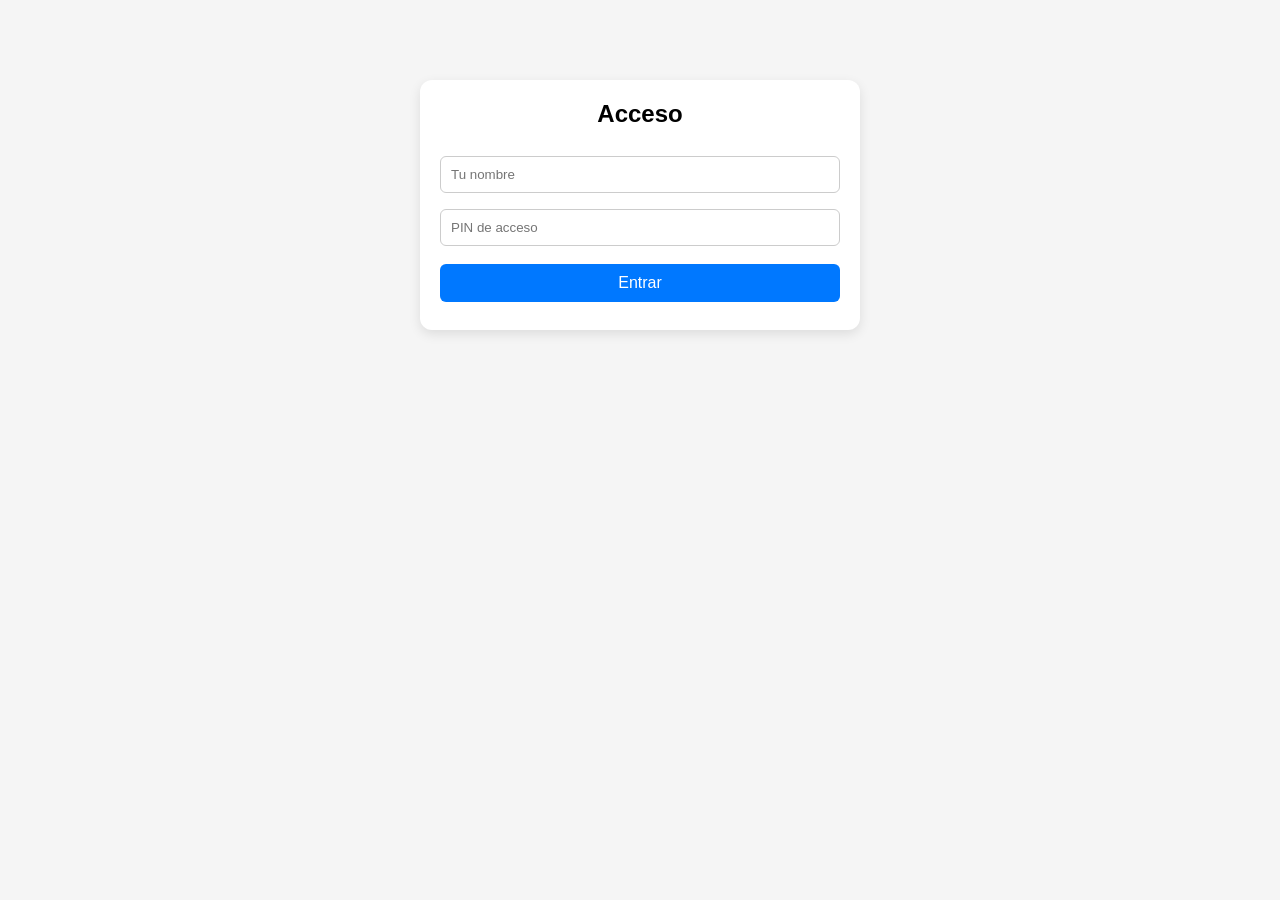
==== index.html @ 3c0d8268 "Refactor index.html with login functionality" ====
<!DOCTYPE html>
<html lang="es">
<head>
    <meta charset="UTF-8">
    <title>Negocios Encontrados</title>
    <style>
        body {
            font-family: Arial, sans-serif;
            background: #f5f5f5;
            margin: 0;
            padding: 20px;
        }

        h1 {
            text-align: center;
            color: #333;
            margin-bottom: 30px;
        }

        .container {
            display: grid;
            grid-template-columns: repeat(auto-fill, minmax(320px, 1fr));
            gap: 20px;
        }

        .card {
            background: white;
            padding: 20px;
            border-radius: 12px;
            box-shadow: 0 4px 12px rgba(0,0,0,0.1);
            transition: 0.2s;
            border: 3px solid transparent;
        }

        .card:hover {
            transform: scale(1.02);
        }

        .card.convencido {
            border-color: #2ecc71 !important;
        }

        .card.rechazado {
            border-color: #e74c3c !important;
        }

        .title {
            font-size: 20px;
            font-weight: bold;
            color: #222;
            margin-bottom: 8px;
        }

        .address {
            color: #555;
            margin-bottom: 10px;
        }

        .phone {
            font-size: 18px;
            font-weight: bold;
            color: #0078ff;
            cursor: pointer;
            margin-bottom: 10px;
            display: inline-block;
        }

        .rating {
            margin-top: 10px;
            color: #444;
        }

        .hours {
            margin-top: 10px;
            font-size: 14px;
            color: #666;
            white-space: pre-line;
        }

        .last-change {
            margin-top: 8px;
            font-size: 13px;
            color: #777;
        }

        .popup-menu {
            position: absolute;
            background: white;
            border-radius: 10px;
            box-shadow: 0 4px 12px rgba(0,0,0,0.2);
            padding: 10px;
            z-index: 9999;
            display: flex;
            flex-direction: column;
            gap: 8px;
        }

        .popup-menu button {
            padding: 8px 12px;
            border: none;
            border-radius: 6px;
            cursor: pointer;
            font-size: 15px;
        }

        .popup-menu button:hover {
            background: #eee;
        }

        .call-counter {
            margin-top: 5px;
            font-size: 14px;
            color: #444;
        }

        /* Login */
        #login-container {
            max-width: 400px;
            margin: 60px auto;
            background: white;
            padding: 20px;
            border-radius: 12px;
            box-shadow: 0 4px 12px rgba(0,0,0,0.1);
        }

        #login-container h2 {
            margin-top: 0;
            text-align: center;
        }

        #login-container input {
            width: 100%;
            padding: 10px;
            margin: 8px 0;
            border-radius: 6px;
            border: 1px solid #ccc;
            box-sizing: border-box;
        }

        #login-container button {
            width: 100%;
            padding: 10px;
            border-radius: 6px;
            border: none;
            background: #0078ff;
            color: white;
            font-size: 16px;
            cursor: pointer;
            margin-top: 10px;
        }

        #login-container button:hover {
            background: #005fcc;
        }

        #login-error {
            color: #e74c3c;
            margin-top: 8px;
            font-size: 14px;
            text-align: center;
        }

        #app {
            display: none;
        }
    </style>
</head>
<body>

<div id="login-container">
    <h2>Acceso</h2>
    <input type="text" id="login-name" placeholder="Tu nombre">
    <input type="password" id="login-pin" placeholder="PIN de acceso">
    <button id="login-button">Entrar</button>
    <div id="login-error"></div>
</div>

<div id="app">
    <h1>Negocios Encontrados</h1>
    <div class="container" id="results"></div>
</div>

<script>
const BACKEND_URL = "https://lavazz-nums.vercel.app";

let CURRENT_USER = null;
let ACCESS_HASH = null;
let dataBackend = {};

/* ================== UTIL: SHA-256 ================== */
async function sha256(text) {
    const enc = new TextEncoder().encode(text);
    const buf = await crypto.subtle.digest("SHA-256", enc);
    return Array.from(new Uint8Array(buf))
        .map(b => b.toString(16).padStart(2, "0"))
        .join("");
}

/* ================== LOGIN FLOW ================== */
async function tryLogin() {
    const nameInput = document.getElementById("login-name");
    const pinInput = document.getElementById("login-pin");
    const errorDiv = document.getElementById("login-error");

    const name = nameInput.value.trim() || "anon";
    const pin = pinInput.value.trim();

    if (!pin) {
        errorDiv.textContent = "Debes introducir el PIN.";
        return;
    }

    const hash = await sha256(pin);

    // Intentar login contra backend
    const res = await fetch(`${BACKEND_URL}/api/login`, {
        method: "POST",
        headers: { "Content-Type": "application/json" },
        body: JSON.stringify({ hash })
    });

    if (!res.ok) {
        errorDiv.textContent = "PIN incorrecto o acceso denegado.";
        return;
    }

    // Guardar en memoria y localStorage
    CURRENT_USER = name;
    ACCESS_HASH = hash;
    localStorage.setItem("caller_name", CURRENT_USER);
    localStorage.setItem("access_hash", ACCESS_HASH);

    // Mostrar app
    document.getElementById("login-container").style.display = "none";
    document.getElementById("app").style.display = "block";

    loadData();
}

document.getElementById("login-button").addEventListener("click", () => {
    tryLogin();
});

document.addEventListener("keydown", e => {
    if (e.key === "Enter" && document.getElementById("login-container").style.display !== "none") {
        tryLogin();
    }
});

/* ================== AUTO-LOGIN SI YA TIENE HASH ================== */
(async function initLogin() {
    const savedName = localStorage.getItem("caller_name");
    const savedHash = localStorage.getItem("access_hash");

    if (savedName && savedHash) {
        // Probar si el hash sigue siendo válido
        const res = await fetch(`${BACKEND_URL}/api/login`, {
            method: "POST",
            headers: { "Content-Type": "application/json" },
            body: JSON.stringify({ hash: savedHash })
        });

        if (res.ok) {
            CURRENT_USER = savedName;
            ACCESS_HASH = savedHash;
            document.getElementById("login-container").style.display = "none";
            document.getElementById("app").style.display = "block";
            loadData();
            return;
        } else {
            localStorage.removeItem("access_hash");
        }
    }

    // Mostrar login si no hay acceso válido
    document.getElementById("login-container").style.display = "block";
})();

/* ================== BACKEND HELPERS ================== */
async function guardarEnBackend() {
    await fetch(`${BACKEND_URL}/api/save`, {
        method: "POST",
        headers: {
            "Content-Type": "application/json",
            "X-Access-Hash": ACCESS_HASH
        },
        body: JSON.stringify({ payload: dataBackend })
    });
}

async function cargarDesdeBackend() {
    const r = await fetch(`${BACKEND_URL}/api/load`, {
        headers: {
            "X-Access-Hash": ACCESS_HASH
        }
    });
    if (!r.ok) {
        throw new Error("No autorizado o error de backend");
    }
    const data = await r.json();
    dataBackend = data.payload || {};
}

/* ================== APP ================== */
async function loadData() {
    await cargarDesdeBackend();

    const response = await fetch("resultados.json");
    const data = await response.json();

    const container = document.getElementById("results");
    container.innerHTML = "";

    data.forEach(item => {
        const card = document.createElement("div");
        card.className = "card";

        const id = item.placeId ||
            btoa((item.title + item.address).toLowerCase()).replace(/=/g, "");

        if (!dataBackend[id]) {
            dataBackend[id] = { calls: 0, status: null, history: [] };
        }

        const info = dataBackend[id];

        card.dataset.id = id;

        const lastEntry = info.history.length
            ? info.history[info.history.length - 1]
            : null;

        const lastText = lastEntry
            ? `Último cambio: ${
                lastEntry.type === "call"
                    ? "Llamada"
                    : "Estado: " + lastEntry.status
              } por ${lastEntry.by}`
            : "Sin cambios registrados";

        card.innerHTML = `
            <div class="title">${item.title || "Sin nombre"}</div>
            <div class="address">${item.address || "Sin dirección"}</div>

            <div class="phone" data-phone="${item.phone}" data-id="${id}">
                ${item.phone || "Sin teléfono"}
            </div>

            <div class="call-counter" id="counter_${id}">
                Llamadas: ${info.calls}
            </div>

            <div class="rating">
                ${item.totalScore ? `${item.totalScore} ⭐ (${item.reviewsCount || 0} reseñas)` : "Sin rating"}
            </div>

            <div class="hours">
                ${(item.openingHours || []).map(h => `${h.day}: ${h.hours}`).join("\n")}
            </div>

            <div class="last-change">${lastText}</div>
        `;

        aplicarEstado(card, info.status);
        container.appendChild(card);
    });

    activarEventos();
}

function activarEventos() {
    document.querySelectorAll(".phone").forEach(el => {
        el.addEventListener("click", function (e) {
            e.stopPropagation();
            openMenu(this.dataset.phone, this.dataset.id, this);
        });
    });
}

function aplicarEstado(card, status) {
    card.classList.remove("convencido", "rechazado");
    if (status === "convencido") card.classList.add("convencido");
    if (status === "rechazado") card.classList.add("rechazado");
}

function openMenu(phone, id, element) {
    closeExistingMenus();

    const menu = document.createElement("div");
    menu.className = "popup-menu";

    menu.innerHTML = `
        <button onclick="callNumber('${phone}', '${id}')">📞 Llamar</button>
        <button onclick="markStatus('${id}', 'convencido')">✔️ Convencido</button>
        <button onclick="markStatus('${id}', 'rechazado')">❌ Rechazado</button>
    `;

    document.body.appendChild(menu);

    const rect = element.getBoundingClientRect();
    menu.style.top = rect.bottom + "px";
    menu.style.left = rect.left + "px";

    setTimeout(() => {
        document.addEventListener("click", closeExistingMenus, { once: true });
    }, 100);
}

function closeExistingMenus() {
    document.querySelectorAll(".popup-menu").forEach(m => m.remove());
}

async function callNumber(phone, id) {
    await incrementCounter(id);
    window.location.href = `tel:${phone}`;
    closeExistingMenus();
}

async function markStatus(id, status) {
    const info = dataBackend[id];

    info.status = status;

    info.history.push({
        type: "status",
        status,
        by: CURRENT_USER,
        at: new Date().toISOString()
    });

    await guardarEnBackend();
    await loadData();
    closeExistingMenus();
}

async function incrementCounter(id) {
    const info = dataBackend[id];

    info.calls++;

    info.history.push({
        type: "call",
        by: CURRENT_USER,
        at: new Date().toISOString()
    });

    await guardarEnBackend();
    await loadData();
}
</script>

</body>
</html>
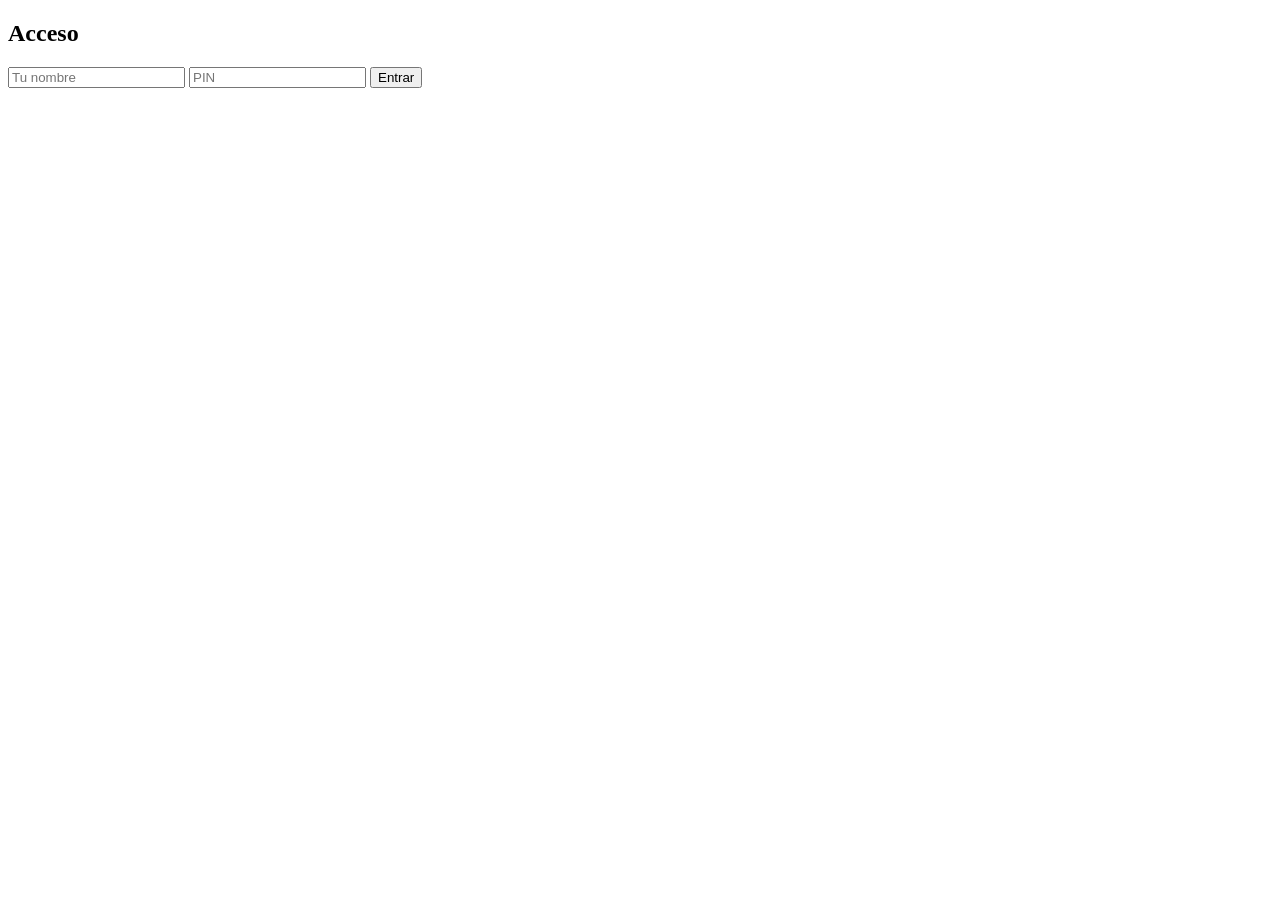
==== commit cd611f3d: "Refactor index.html for login functionality" ====
--- a/index.html
+++ b/index.html
@@ -2,192 +2,21 @@
 <html lang="es">
 <head>
     <meta charset="UTF-8">
-    <title>Negocios Encontrados</title>
-    <style>
-        body {
-            font-family: Arial, sans-serif;
-            background: #f5f5f5;
-            margin: 0;
-            padding: 20px;
-        }
-
-        h1 {
-            text-align: center;
-            color: #333;
-            margin-bottom: 30px;
-        }
-
-        .container {
-            display: grid;
-            grid-template-columns: repeat(auto-fill, minmax(320px, 1fr));
-            gap: 20px;
-        }
-
-        .card {
-            background: white;
-            padding: 20px;
-            border-radius: 12px;
-            box-shadow: 0 4px 12px rgba(0,0,0,0.1);
-            transition: 0.2s;
-            border: 3px solid transparent;
-        }
-
-        .card:hover {
-            transform: scale(1.02);
-        }
-
-        .card.convencido {
-            border-color: #2ecc71 !important;
-        }
-
-        .card.rechazado {
-            border-color: #e74c3c !important;
-        }
-
-        .title {
-            font-size: 20px;
-            font-weight: bold;
-            color: #222;
-            margin-bottom: 8px;
-        }
-
-        .address {
-            color: #555;
-            margin-bottom: 10px;
-        }
-
-        .phone {
-            font-size: 18px;
-            font-weight: bold;
-            color: #0078ff;
-            cursor: pointer;
-            margin-bottom: 10px;
-            display: inline-block;
-        }
-
-        .rating {
-            margin-top: 10px;
-            color: #444;
-        }
-
-        .hours {
-            margin-top: 10px;
-            font-size: 14px;
-            color: #666;
-            white-space: pre-line;
-        }
-
-        .last-change {
-            margin-top: 8px;
-            font-size: 13px;
-            color: #777;
-        }
-
-        .popup-menu {
-            position: absolute;
-            background: white;
-            border-radius: 10px;
-            box-shadow: 0 4px 12px rgba(0,0,0,0.2);
-            padding: 10px;
-            z-index: 9999;
-            display: flex;
-            flex-direction: column;
-            gap: 8px;
-        }
-
-        .popup-menu button {
-            padding: 8px 12px;
-            border: none;
-            border-radius: 6px;
-            cursor: pointer;
-            font-size: 15px;
-        }
-
-        .popup-menu button:hover {
-            background: #eee;
-        }
-
-        .call-counter {
-            margin-top: 5px;
-            font-size: 14px;
-            color: #444;
-        }
-
-        /* Login */
-        #login-container {
-            max-width: 400px;
-            margin: 60px auto;
-            background: white;
-            padding: 20px;
-            border-radius: 12px;
-            box-shadow: 0 4px 12px rgba(0,0,0,0.1);
-        }
-
-        #login-container h2 {
-            margin-top: 0;
-            text-align: center;
-        }
-
-        #login-container input {
-            width: 100%;
-            padding: 10px;
-            margin: 8px 0;
-            border-radius: 6px;
-            border: 1px solid #ccc;
-            box-sizing: border-box;
-        }
-
-        #login-container button {
-            width: 100%;
-            padding: 10px;
-            border-radius: 6px;
-            border: none;
-            background: #0078ff;
-            color: white;
-            font-size: 16px;
-            cursor: pointer;
-            margin-top: 10px;
-        }
-
-        #login-container button:hover {
-            background: #005fcc;
-        }
-
-        #login-error {
-            color: #e74c3c;
-            margin-top: 8px;
-            font-size: 14px;
-            text-align: center;
-        }
-
-        #app {
-            display: none;
-        }
-    </style>
+    <title>Login</title>
 </head>
 <body>
 
-<div id="login-container">
-    <h2>Acceso</h2>
-    <input type="text" id="login-name" placeholder="Tu nombre">
-    <input type="password" id="login-pin" placeholder="PIN de acceso">
-    <button id="login-button">Entrar</button>
-    <div id="login-error"></div>
-</div>
+<h2>Acceso</h2>
 
-<div id="app">
-    <h1>Negocios Encontrados</h1>
-    <div class="container" id="results"></div>
-</div>
+<input type="text" id="login-name" placeholder="Tu nombre">
+<input type="password" id="login-pin" placeholder="PIN">
+<button id="login-button">Entrar</button>
+
+<div id="login-error" style="color:red;"></div>
 
 <script>
 const BACKEND_URL = "https://lavazz-nums.vercel.app";
 
-let CURRENT_USER = null;
-let ACCESS_HASH = null;
-let dataBackend = {};
-
-/* ================== UTIL: SHA-256 ================== */
 async function sha256(text) {
     const enc = new TextEncoder().encode(text);
     const buf = await crypto.subtle.digest("SHA-256", enc);
@@ -196,14 +25,10 @@
         .join("");
 }
 
-/* ================== LOGIN FLOW ================== */
 async function tryLogin() {
-    const nameInput = document.getElementById("login-name");
-    const pinInput = document.getElementById("login-pin");
+    const name = document.getElementById("login-name").value.trim() || "anon";
+    const pin = document.getElementById("login-pin").value.trim();
     const errorDiv = document.getElementById("login-error");
-
-    const name = nameInput.value.trim() || "anon";
-    const pin = pinInput.value.trim();
 
     if (!pin) {
         errorDiv.textContent = "Debes introducir el PIN.";
@@ -212,7 +37,6 @@
 
     const hash = await sha256(pin);
 
-    // Intentar login contra backend
     const res = await fetch(`${BACKEND_URL}/api/login`, {
         method: "POST",
         headers: { "Content-Type": "application/json" },
@@ -220,233 +44,19 @@
     });
 
     if (!res.ok) {
-        errorDiv.textContent = "PIN incorrecto o acceso denegado.";
+        errorDiv.textContent = "PIN incorrecto.";
         return;
     }
 
-    // Guardar en memoria y localStorage
-    CURRENT_USER = name;
-    ACCESS_HASH = hash;
-    localStorage.setItem("caller_name", CURRENT_USER);
-    localStorage.setItem("access_hash", ACCESS_HASH);
+    // Guardar datos
+    localStorage.setItem("caller_name", name);
+    localStorage.setItem("access_hash", hash);
 
-    // Mostrar app
-    document.getElementById("login-container").style.display = "none";
-    document.getElementById("app").style.display = "block";
-
-    loadData();
+    // Ir a la app
+    window.location.href = "app.html";
 }
 
-document.getElementById("login-button").addEventListener("click", () => {
-    tryLogin();
-});
-
-document.addEventListener("keydown", e => {
-    if (e.key === "Enter" && document.getElementById("login-container").style.display !== "none") {
-        tryLogin();
-    }
-});
-
-/* ================== AUTO-LOGIN SI YA TIENE HASH ================== */
-(async function initLogin() {
-    const savedName = localStorage.getItem("caller_name");
-    const savedHash = localStorage.getItem("access_hash");
-
-    if (savedName && savedHash) {
-        // Probar si el hash sigue siendo válido
-        const res = await fetch(`${BACKEND_URL}/api/login`, {
-            method: "POST",
-            headers: { "Content-Type": "application/json" },
-            body: JSON.stringify({ hash: savedHash })
-        });
-
-        if (res.ok) {
-            CURRENT_USER = savedName;
-            ACCESS_HASH = savedHash;
-            document.getElementById("login-container").style.display = "none";
-            document.getElementById("app").style.display = "block";
-            loadData();
-            return;
-        } else {
-            localStorage.removeItem("access_hash");
-        }
-    }
-
-    // Mostrar login si no hay acceso válido
-    document.getElementById("login-container").style.display = "block";
-})();
-
-/* ================== BACKEND HELPERS ================== */
-async function guardarEnBackend() {
-    await fetch(`${BACKEND_URL}/api/save`, {
-        method: "POST",
-        headers: {
-            "Content-Type": "application/json",
-            "X-Access-Hash": ACCESS_HASH
-        },
-        body: JSON.stringify({ payload: dataBackend })
-    });
-}
-
-async function cargarDesdeBackend() {
-    const r = await fetch(`${BACKEND_URL}/api/load`, {
-        headers: {
-            "X-Access-Hash": ACCESS_HASH
-        }
-    });
-    if (!r.ok) {
-        throw new Error("No autorizado o error de backend");
-    }
-    const data = await r.json();
-    dataBackend = data.payload || {};
-}
-
-/* ================== APP ================== */
-async function loadData() {
-    await cargarDesdeBackend();
-
-    const response = await fetch("resultados.json");
-    const data = await response.json();
-
-    const container = document.getElementById("results");
-    container.innerHTML = "";
-
-    data.forEach(item => {
-        const card = document.createElement("div");
-        card.className = "card";
-
-        const id = item.placeId ||
-            btoa((item.title + item.address).toLowerCase()).replace(/=/g, "");
-
-        if (!dataBackend[id]) {
-            dataBackend[id] = { calls: 0, status: null, history: [] };
-        }
-
-        const info = dataBackend[id];
-
-        card.dataset.id = id;
-
-        const lastEntry = info.history.length
-            ? info.history[info.history.length - 1]
-            : null;
-
-        const lastText = lastEntry
-            ? `Último cambio: ${
-                lastEntry.type === "call"
-                    ? "Llamada"
-                    : "Estado: " + lastEntry.status
-              } por ${lastEntry.by}`
-            : "Sin cambios registrados";
-
-        card.innerHTML = `
-            <div class="title">${item.title || "Sin nombre"}</div>
-            <div class="address">${item.address || "Sin dirección"}</div>
-
-            <div class="phone" data-phone="${item.phone}" data-id="${id}">
-                ${item.phone || "Sin teléfono"}
-            </div>
-
-            <div class="call-counter" id="counter_${id}">
-                Llamadas: ${info.calls}
-            </div>
-
-            <div class="rating">
-                ${item.totalScore ? `${item.totalScore} ⭐ (${item.reviewsCount || 0} reseñas)` : "Sin rating"}
-            </div>
-
-            <div class="hours">
-                ${(item.openingHours || []).map(h => `${h.day}: ${h.hours}`).join("\n")}
-            </div>
-
-            <div class="last-change">${lastText}</div>
-        `;
-
-        aplicarEstado(card, info.status);
-        container.appendChild(card);
-    });
-
-    activarEventos();
-}
-
-function activarEventos() {
-    document.querySelectorAll(".phone").forEach(el => {
-        el.addEventListener("click", function (e) {
-            e.stopPropagation();
-            openMenu(this.dataset.phone, this.dataset.id, this);
-        });
-    });
-}
-
-function aplicarEstado(card, status) {
-    card.classList.remove("convencido", "rechazado");
-    if (status === "convencido") card.classList.add("convencido");
-    if (status === "rechazado") card.classList.add("rechazado");
-}
-
-function openMenu(phone, id, element) {
-    closeExistingMenus();
-
-    const menu = document.createElement("div");
-    menu.className = "popup-menu";
-
-    menu.innerHTML = `
-        <button onclick="callNumber('${phone}', '${id}')">📞 Llamar</button>
-        <button onclick="markStatus('${id}', 'convencido')">✔️ Convencido</button>
-        <button onclick="markStatus('${id}', 'rechazado')">❌ Rechazado</button>
-    `;
-
-    document.body.appendChild(menu);
-
-    const rect = element.getBoundingClientRect();
-    menu.style.top = rect.bottom + "px";
-    menu.style.left = rect.left + "px";
-
-    setTimeout(() => {
-        document.addEventListener("click", closeExistingMenus, { once: true });
-    }, 100);
-}
-
-function closeExistingMenus() {
-    document.querySelectorAll(".popup-menu").forEach(m => m.remove());
-}
-
-async function callNumber(phone, id) {
-    await incrementCounter(id);
-    window.location.href = `tel:${phone}`;
-    closeExistingMenus();
-}
-
-async function markStatus(id, status) {
-    const info = dataBackend[id];
-
-    info.status = status;
-
-    info.history.push({
-        type: "status",
-        status,
-        by: CURRENT_USER,
-        at: new Date().toISOString()
-    });
-
-    await guardarEnBackend();
-    await loadData();
-    closeExistingMenus();
-}
-
-async function incrementCounter(id) {
-    const info = dataBackend[id];
-
-    info.calls++;
-
-    info.history.push({
-        type: "call",
-        by: CURRENT_USER,
-        at: new Date().toISOString()
-    });
-
-    await guardarEnBackend();
-    await loadData();
-}
+document.getElementById("login-button").onclick = tryLogin;
 </script>
 
 </body>
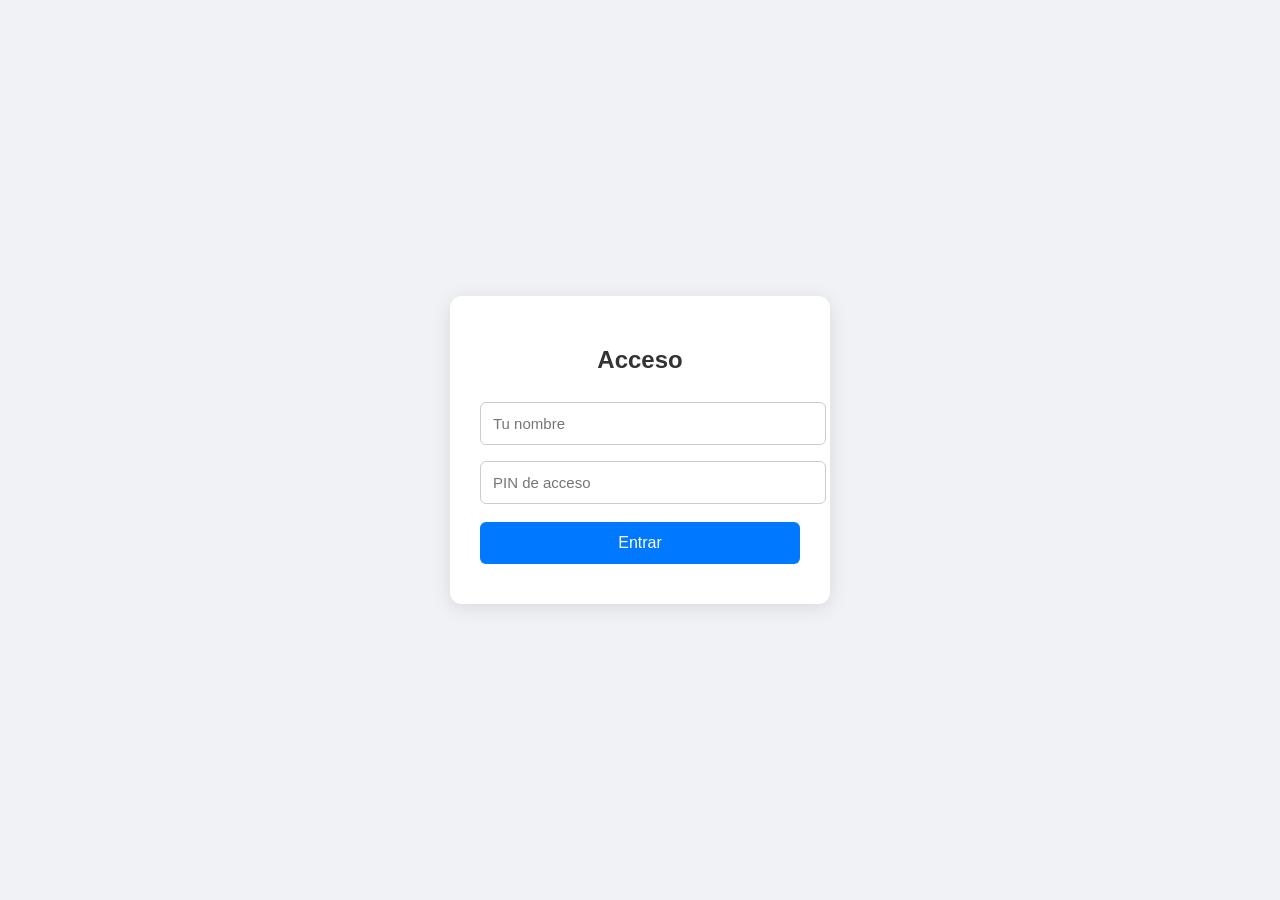
==== commit 2cb6b83a: "Update index.html" ====
--- a/index.html
+++ b/index.html
@@ -2,17 +2,73 @@
 <html lang="es">
 <head>
     <meta charset="UTF-8">
-    <title>Login</title>
+    <title>Acceso</title>
+    <style>
+        body {
+            background: #f0f2f5;
+            font-family: Arial, sans-serif;
+            display: flex;
+            justify-content: center;
+            align-items: center;
+            height: 100vh;
+            margin: 0;
+        }
+
+        #login-box {
+            background: white;
+            padding: 30px;
+            border-radius: 12px;
+            box-shadow: 0 4px 20px rgba(0,0,0,0.1);
+            width: 320px;
+            text-align: center;
+        }
+
+        #login-box h2 {
+            margin-bottom: 20px;
+            color: #333;
+        }
+
+        input {
+            width: 100%;
+            padding: 12px;
+            margin: 8px 0;
+            border-radius: 6px;
+            border: 1px solid #ccc;
+            font-size: 15px;
+        }
+
+        button {
+            width: 100%;
+            padding: 12px;
+            background: #0078ff;
+            color: white;
+            border: none;
+            border-radius: 6px;
+            font-size: 16px;
+            cursor: pointer;
+            margin-top: 10px;
+        }
+
+        button:hover {
+            background: #005fcc;
+        }
+
+        #login-error {
+            color: #e74c3c;
+            margin-top: 10px;
+            font-size: 14px;
+        }
+    </style>
 </head>
 <body>
 
-<h2>Acceso</h2>
-
-<input type="text" id="login-name" placeholder="Tu nombre">
-<input type="password" id="login-pin" placeholder="PIN">
-<button id="login-button">Entrar</button>
-
-<div id="login-error" style="color:red;"></div>
+<div id="login-box">
+    <h2>Acceso</h2>
+    <input type="text" id="login-name" placeholder="Tu nombre">
+    <input type="password" id="login-pin" placeholder="PIN de acceso">
+    <button id="login-button">Entrar</button>
+    <div id="login-error"></div>
+</div>
 
 <script>
 const BACKEND_URL = "https://lavazz-nums.vercel.app";
@@ -48,11 +104,9 @@
         return;
     }
 
-    // Guardar datos
     localStorage.setItem("caller_name", name);
     localStorage.setItem("access_hash", hash);
 
-    // Ir a la app
     window.location.href = "app.html";
 }
 
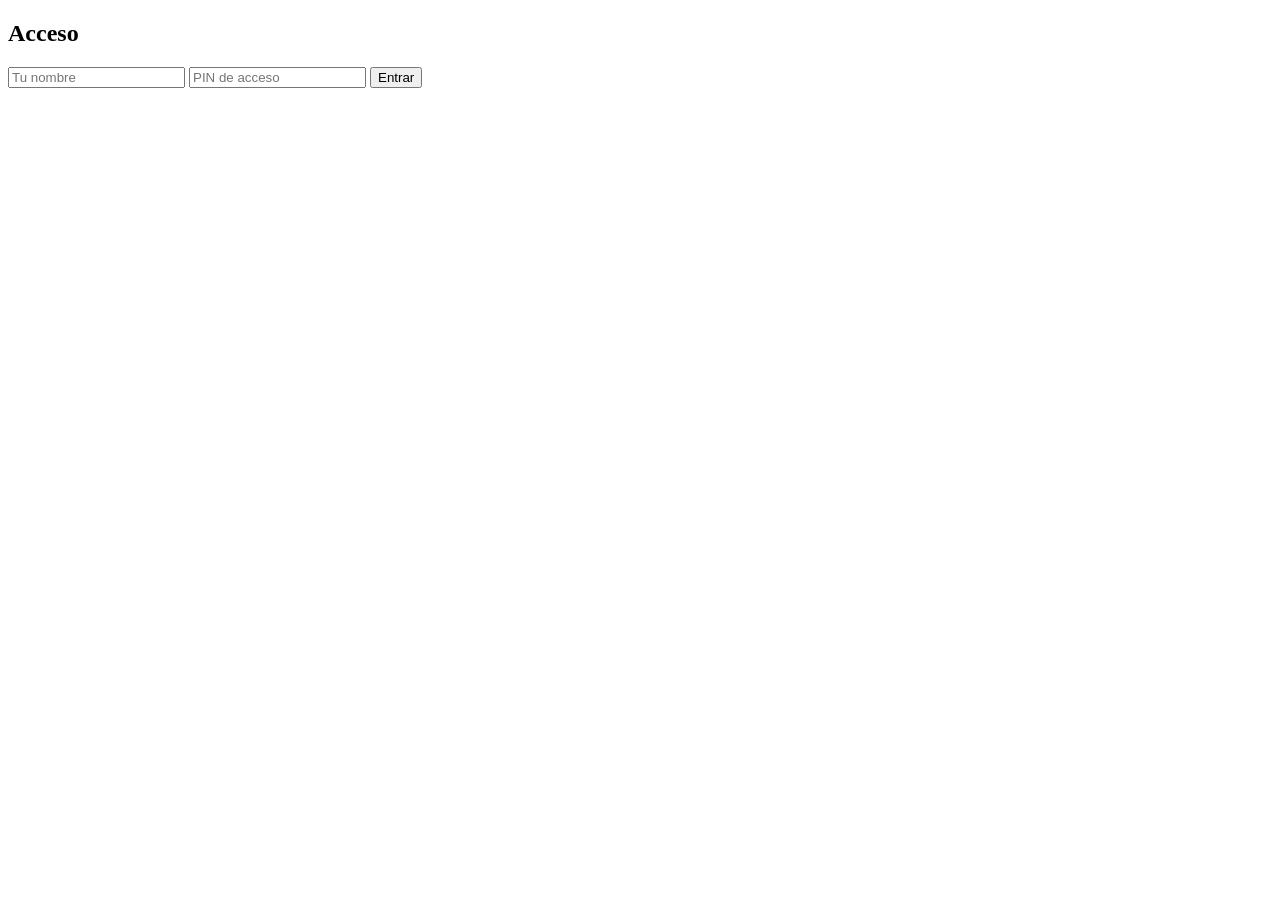
==== commit 56bfad63: "Refactor index.html to use external styles and scripts Updated the login page structure and linked e" ====
--- a/index.html
+++ b/index.html
@@ -3,62 +3,7 @@
 <head>
     <meta charset="UTF-8">
     <title>Acceso</title>
-    <style>
-        body {
-            background: #f0f2f5;
-            font-family: Arial, sans-serif;
-            display: flex;
-            justify-content: center;
-            align-items: center;
-            height: 100vh;
-            margin: 0;
-        }
-
-        #login-box {
-            background: white;
-            padding: 30px;
-            border-radius: 12px;
-            box-shadow: 0 4px 20px rgba(0,0,0,0.1);
-            width: 320px;
-            text-align: center;
-        }
-
-        #login-box h2 {
-            margin-bottom: 20px;
-            color: #333;
-        }
-
-        input {
-            width: 100%;
-            padding: 12px;
-            margin: 8px 0;
-            border-radius: 6px;
-            border: 1px solid #ccc;
-            font-size: 15px;
-        }
-
-        button {
-            width: 100%;
-            padding: 12px;
-            background: #0078ff;
-            color: white;
-            border: none;
-            border-radius: 6px;
-            font-size: 16px;
-            cursor: pointer;
-            margin-top: 10px;
-        }
-
-        button:hover {
-            background: #005fcc;
-        }
-
-        #login-error {
-            color: #e74c3c;
-            margin-top: 10px;
-            font-size: 14px;
-        }
-    </style>
+    <link rel="stylesheet" href="css/login.css">
 </head>
 <body>
 
@@ -70,48 +15,6 @@
     <div id="login-error"></div>
 </div>
 
-<script>
-const BACKEND_URL = "https://lavazz-nums.vercel.app";
-
-async function sha256(text) {
-    const enc = new TextEncoder().encode(text);
-    const buf = await crypto.subtle.digest("SHA-256", enc);
-    return Array.from(new Uint8Array(buf))
-        .map(b => b.toString(16).padStart(2, "0"))
-        .join("");
-}
-
-async function tryLogin() {
-    const name = document.getElementById("login-name").value.trim() || "anon";
-    const pin = document.getElementById("login-pin").value.trim();
-    const errorDiv = document.getElementById("login-error");
-
-    if (!pin) {
-        errorDiv.textContent = "Debes introducir el PIN.";
-        return;
-    }
-
-    const hash = await sha256(pin);
-
-    const res = await fetch(`${BACKEND_URL}/api/login`, {
-        method: "POST",
-        headers: { "Content-Type": "application/json" },
-        body: JSON.stringify({ hash })
-    });
-
-    if (!res.ok) {
-        errorDiv.textContent = "PIN incorrecto.";
-        return;
-    }
-
-    localStorage.setItem("caller_name", name);
-    localStorage.setItem("access_hash", hash);
-
-    window.location.href = "app.html";
-}
-
-document.getElementById("login-button").onclick = tryLogin;
-</script>
-
+<script src="js/login.js"></script>
 </body>
 </html>
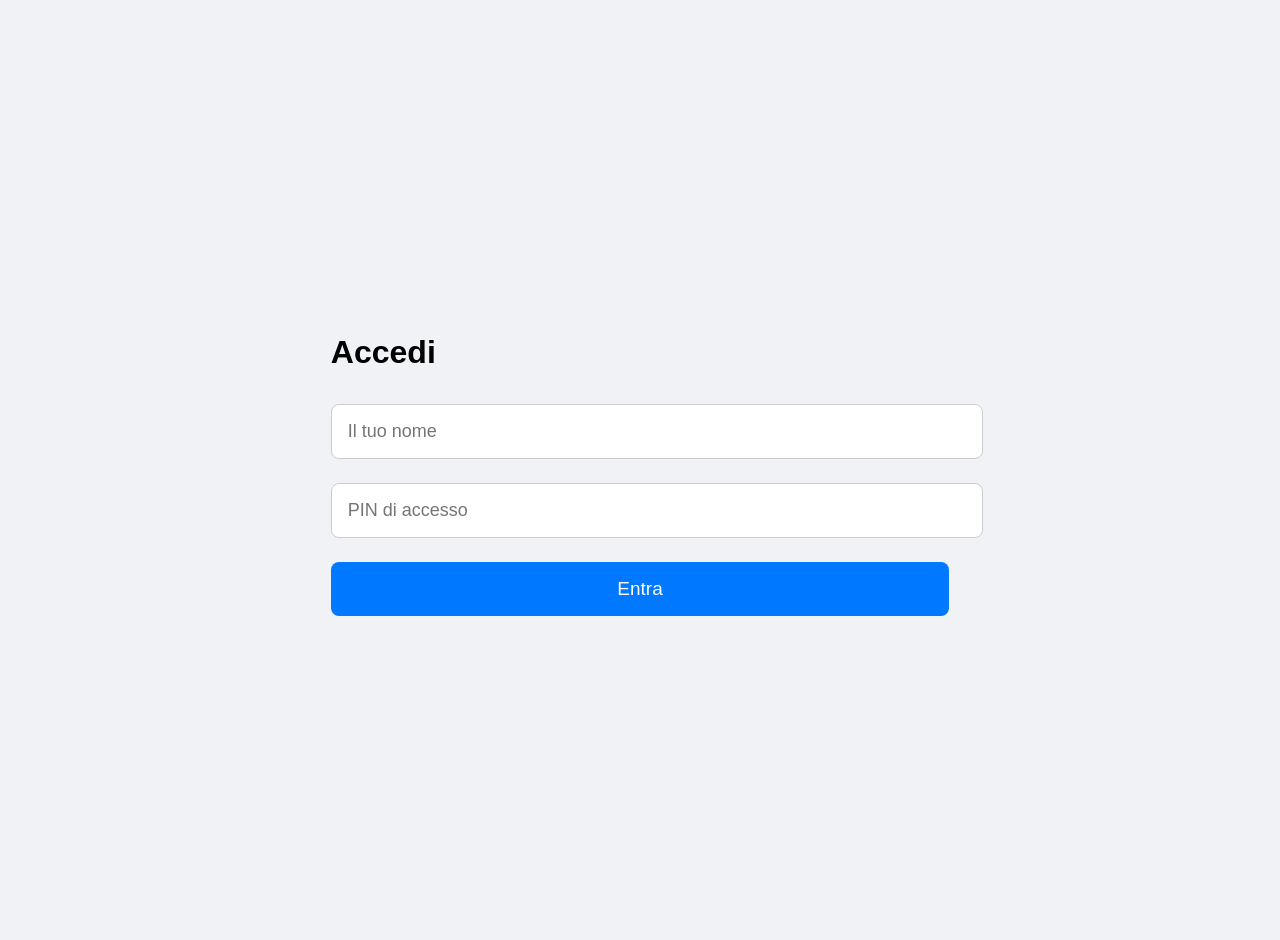
==== commit 12d5f315: "Update index.html" ====
--- a/index.html
+++ b/index.html
@@ -1,18 +1,24 @@
 <!DOCTYPE html>
-<html lang="es">
+<html lang="it">
 <head>
     <meta charset="UTF-8">
-    <title>Acceso</title>
+    <meta name="viewport" content="width=device-width, initial-scale=1.0">
+    <title>Accedi</title>
     <link rel="stylesheet" href="css/login.css">
 </head>
 <body>
 
-<div id="login-box">
-    <h2>Acceso</h2>
-    <input type="text" id="login-name" placeholder="Tu nombre">
-    <input type="password" id="login-pin" placeholder="PIN de acceso">
-    <button id="login-button">Entrar</button>
-    <div id="login-error"></div>
+<div class="login-wrapper">
+    <div class="login-box">
+        <h1>Accedi</h1>
+
+        <input type="text" id="login-name" placeholder="Il tuo nome">
+        <input type="password" id="login-pin" placeholder="PIN di accesso">
+
+        <button id="login-button">Entra</button>
+
+        <div id="login-error"></div>
+    </div>
 </div>
 
 <script src="js/login.js"></script>
--- a/css/login.css
+++ b/css/login.css
@@ -0,0 +1,100 @@
+/* ====== BASE ====== */
+body {
+    background: #f0f2f5;
+    font-family: Arial, sans-serif;
+    display: flex;
+    justify-content: center;
+    align-items: center;
+    height: 100vh;
+    margin: 0;
+    padding: 20px;
+}
+
+#login-box {
+    background: white;
+    padding: 32px;
+    border-radius: 14px;
+    box-shadow: 0 4px 20px rgba(0,0,0,0.12);
+    width: 380px;          /* más grande */
+    max-width: 100%;
+    text-align: center;
+}
+
+#login-box h2 {
+    margin-bottom: 22px;
+    color: #333;
+    font-size: 26px;       /* más grande */
+}
+
+input {
+    width: 100%;
+    padding: 16px;         /* más grande */
+    margin: 12px 0;
+    border-radius: 8px;
+    border: 1px solid #ccc;
+    font-size: 18px;       /* más grande */
+}
+
+button {
+    width: 100%;
+    padding: 16px;
+    background: #0078ff;
+    color: white;
+    border: none;
+    border-radius: 8px;
+    font-size: 19px;       /* más grande */
+    cursor: pointer;
+    margin-top: 12px;
+}
+
+button:hover {
+    background: #005fcc;
+}
+
+#login-error {
+    color: #e74c3c;
+    margin-top: 12px;
+    font-size: 16px;
+}
+
+/* ====== MÓVIL PEQUEÑO ====== */
+@media (max-width: 480px) {
+
+    body {
+        padding: 10px;
+        height: auto;
+    }
+
+    #login-box {
+        width: 100%;
+        padding: 26px;
+        border-radius: 12px;
+    }
+
+    #login-box h2 {
+        font-size: 24px;
+    }
+
+    input {
+        padding: 15px;
+        font-size: 17px;
+    }
+
+    button {
+        padding: 15px;
+        font-size: 18px;
+    }
+}
+
+/* ====== TABLET ====== */
+@media (min-width: 480px) and (max-width: 900px) {
+
+    #login-box {
+        width: 420px;
+        padding: 30px;
+    }
+
+    #login-box h2 {
+        font-size: 25px;
+    }
+}
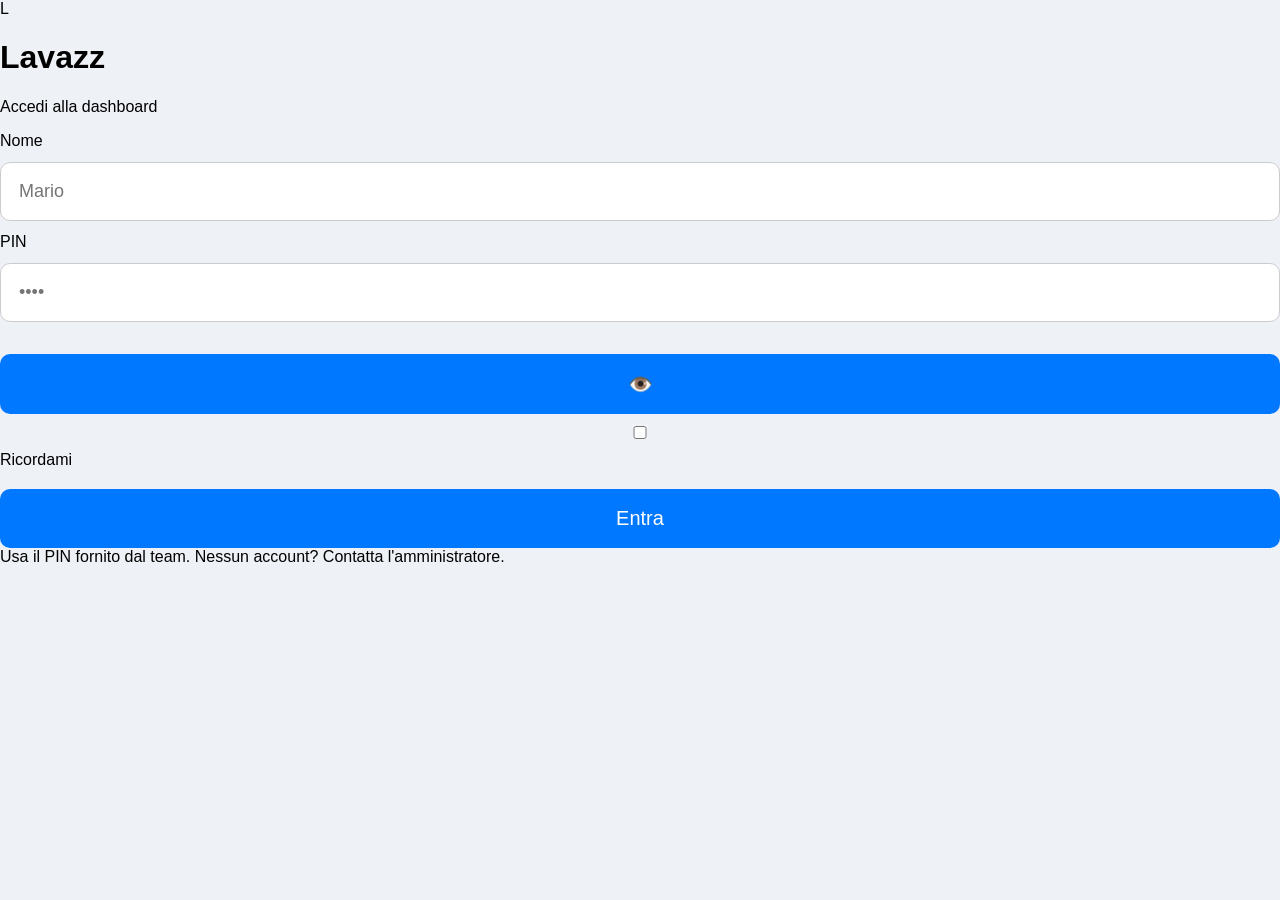
==== commit afd79f7b: "Update index.html" ====
--- a/index.html
+++ b/index.html
@@ -1,26 +1,53 @@
 <!DOCTYPE html>
 <html lang="it">
 <head>
-    <meta charset="UTF-8">
-    <meta name="viewport" content="width=device-width, initial-scale=1.0">
-    <title>Accedi</title>
-    <link rel="stylesheet" href="css/login.css">
+  <meta charset="utf-8">
+  <meta name="viewport" content="width=device-width, initial-scale=1.0">
+  <title>Accedi — Lavazz</title>
+  <link rel="stylesheet" href="css/login.css">
 </head>
 <body>
+  <main class="page">
+    <div class="brand">
+      <!-- Sustituye por tu logo si quieres -->
+      <div class="logo" aria-hidden="true">L</div>
+      <h1 class="brand-title">Lavazz</h1>
+      <p class="brand-sub">Accedi alla dashboard</p>
+    </div>
 
-<div class="login-wrapper">
-    <div class="login-box">
-        <h1>Accedi</h1>
+    <form id="login-form" class="login-card" autocomplete="on" novalidate>
+      <div class="field">
+        <label for="login-name" class="label">Nome</label>
+        <input id="login-name" name="name" type="text" inputmode="text" autocomplete="name"
+               placeholder="Mario" required aria-required="true" />
+      </div>
 
-        <input type="text" id="login-name" placeholder="Il tuo nome">
-        <input type="password" id="login-pin" placeholder="PIN di accesso">
+      <div class="field">
+        <label for="login-pin" class="label">PIN</label>
+        <div class="input-row">
+          <input id="login-pin" name="pin" type="password" inputmode="numeric" autocomplete="one-time-code"
+                 placeholder="••••" required aria-required="true" pattern="\d{4,}" />
+          <button type="button" id="toggle-pin" class="icon-btn" aria-label="Mostra PIN" title="Mostra PIN">👁️</button>
+        </div>
+      </div>
 
-        <button id="login-button">Entra</button>
+      <div class="controls">
+        <label class="remember">
+          <input id="remember" type="checkbox" />
+          Ricordami
+        </label>
 
-        <div id="login-error"></div>
-    </div>
-</div>
+        <button id="login-button" class="primary" type="submit" aria-live="polite">
+          Entra
+        </button>
+      </div>
 
-<script src="js/login.js"></script>
+      <div id="login-error" role="status" aria-live="assertive" class="error" hidden></div>
+
+      <div class="hint">Usa il PIN fornito dal team. Nessun account? Contatta l'amministratore.</div>
+    </form>
+  </main>
+
+  <script src="js/login.js" defer></script>
 </body>
 </html>
--- a/css/login.css
+++ b/css/login.css
@@ -1,87 +1,91 @@
-/* ====== BASE ====== */
+/* ====== LAYOUT BASE ====== */
 body {
-    background: #f0f2f5;
+    margin: 0;
+    padding: 0;
+    background: #eef1f5;
     font-family: Arial, sans-serif;
+}
+
+.login-wrapper {
     display: flex;
     justify-content: center;
     align-items: center;
     height: 100vh;
-    margin: 0;
     padding: 20px;
 }
 
-#login-box {
+/* ====== CONTENITORE LOGIN ====== */
+.login-box {
     background: white;
-    padding: 32px;
-    border-radius: 14px;
-    box-shadow: 0 4px 20px rgba(0,0,0,0.12);
-    width: 380px;          /* más grande */
-    max-width: 100%;
+    width: 100%;
+    max-width: 420px; /* grande anche su PC */
+    padding: 40px;
+    border-radius: 18px;
+    box-shadow: 0 6px 25px rgba(0,0,0,0.12);
     text-align: center;
 }
 
-#login-box h2 {
-    margin-bottom: 22px;
-    color: #333;
-    font-size: 26px;       /* más grande */
+.login-box h1 {
+    margin-bottom: 30px;
+    font-size: 32px;
+    color: #222;
 }
 
+/* ====== INPUT ====== */
 input {
     width: 100%;
-    padding: 16px;         /* más grande */
+    padding: 18px;
     margin: 12px 0;
-    border-radius: 8px;
+    border-radius: 10px;
     border: 1px solid #ccc;
-    font-size: 18px;       /* más grande */
+    font-size: 18px;
+    box-sizing: border-box;
 }
 
+/* ====== BOTTONE ====== */
 button {
     width: 100%;
-    padding: 16px;
+    padding: 18px;
+    margin-top: 20px;
     background: #0078ff;
     color: white;
     border: none;
-    border-radius: 8px;
-    font-size: 19px;       /* más grande */
+    border-radius: 10px;
+    font-size: 20px;
     cursor: pointer;
-    margin-top: 12px;
 }
 
 button:hover {
     background: #005fcc;
 }
 
+/* ====== ERRORE ====== */
 #login-error {
+    margin-top: 15px;
     color: #e74c3c;
-    margin-top: 12px;
     font-size: 16px;
 }
 
-/* ====== MÓVIL PEQUEÑO ====== */
+/* ====== MOBILE ====== */
 @media (max-width: 480px) {
 
-    body {
-        padding: 10px;
-        height: auto;
+    .login-box {
+        padding: 30px;
+        border-radius: 16px;
+        max-width: 100%;
     }
 
-    #login-box {
-        width: 100%;
-        padding: 26px;
-        border-radius: 12px;
-    }
-
-    #login-box h2 {
-        font-size: 24px;
+    .login-box h1 {
+        font-size: 28px;
     }
 
     input {
-        padding: 15px;
+        padding: 16px;
         font-size: 17px;
     }
 
     button {
-        padding: 15px;
+        padding: 16px;
         font-size: 18px;
     }
 }
@@ -89,12 +93,12 @@
 /* ====== TABLET ====== */
 @media (min-width: 480px) and (max-width: 900px) {
 
-    #login-box {
-        width: 420px;
-        padding: 30px;
+    .login-box {
+        max-width: 500px;
+        padding: 45px;
     }
 
-    #login-box h2 {
-        font-size: 25px;
+    .login-box h1 {
+        font-size: 30px;
     }
 }
